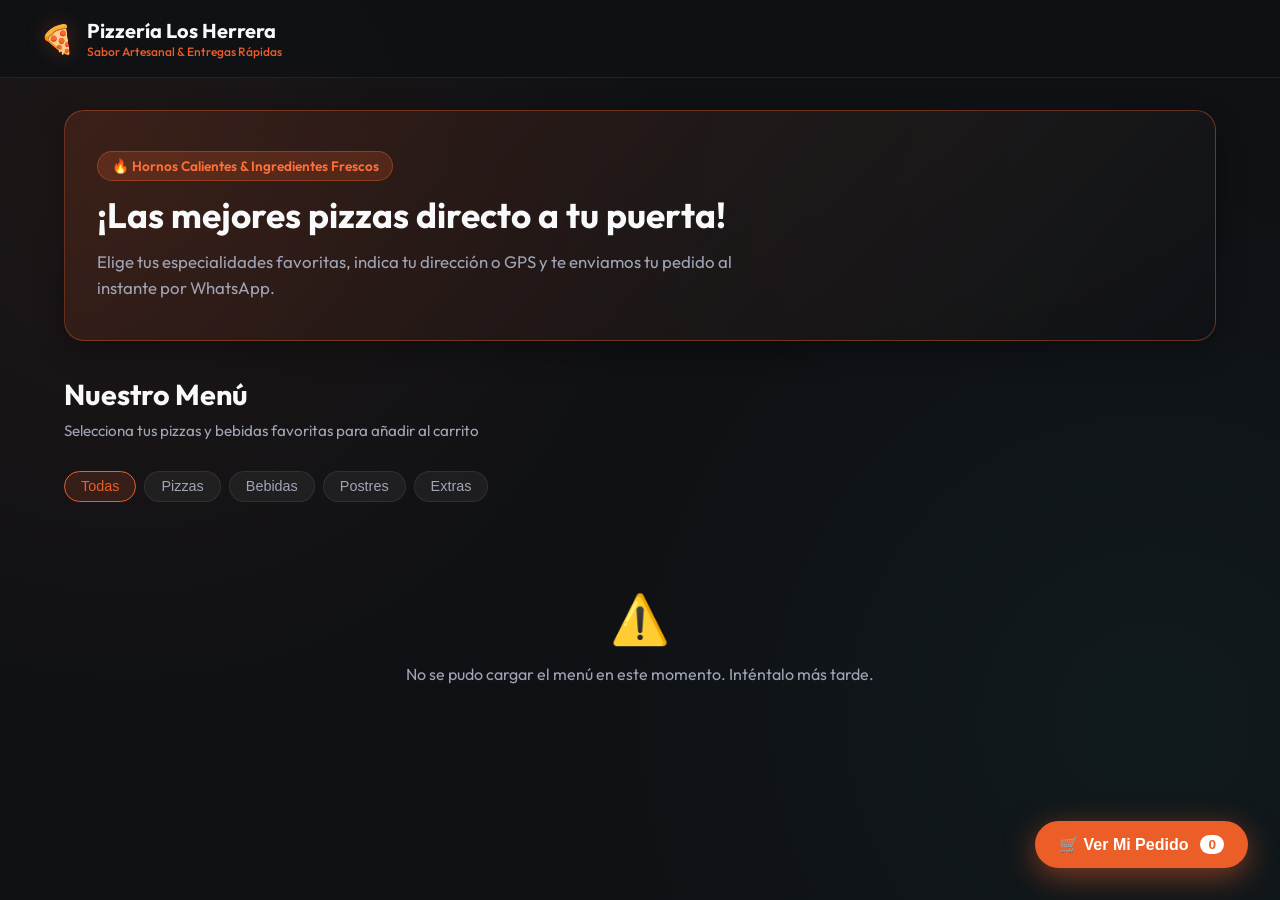
==== frontend/index.html @ 1ab90d22 "Initial pizzeria application" ====
<!DOCTYPE html>
<html lang="es">
<head>
  <meta charset="UTF-8">
  <meta name="viewport" content="width=device-width, initial-scale=1.0">
  <title>Pizzería Los Herrera | Pide tus Pizzas Favoritas</title>
  <meta name="description" content="Pizzería Los Herrera. Pide tus pizzas artesanales a domicilio. Envíos con ubicación GPS y pedidos directo por WhatsApp.">
  <link rel="stylesheet" href="styles.css">
</head>
<body>

  <!-- Client Header -->
  <header>
    <div class="nav-container">
      <a href="#" class="logo">
        <span class="logo-icon">🍕</span>
        <div>
          <span style="display: block; font-size: 1.25rem;">Pizzería Los Herrera</span>
          <span style="font-size: 0.75rem; color: var(--primary); font-weight: 500; display: block; margin-top: -3px;">Sabor Artesanal & Entregas Rápidas</span>
        </div>
      </a>
    </div>
  </header>

  <!-- Main Content Container -->
  <main>
    <!-- Hero Banner -->
    <section class="hero-banner">
      <div class="hero-content">
        <span class="hero-tag">🔥 Hornos Calientes & Ingredientes Frescos</span>
        <h1 class="hero-title">¡Las mejores pizzas directo a tu puerta!</h1>
        <p class="hero-subtitle">Elige tus especialidades favoritas, indica tu dirección o GPS y te enviamos tu pedido al instante por WhatsApp.</p>
      </div>
    </section>

    <!-- Menú & Catálogo de Productos -->
    <section class="view-section active">
      <div class="section-header">
        <div>
          <h2 class="section-title">Nuestro Menú</h2>
          <p class="section-subtitle">Selecciona tus pizzas y bebidas favoritas para añadir al carrito</p>
        </div>
      </div>

      <!-- Filtro por Categorías -->
      <div class="category-pills" id="category-pills">
        <button class="pill-btn active" data-category="all">Todas</button>
        <button class="pill-btn" data-category="Pizza">Pizzas</button>
        <button class="pill-btn" data-category="Bebidas">Bebidas</button>
        <button class="pill-btn" data-category="Postres">Postres</button>
        <button class="pill-btn" data-category="Extras">Extras</button>
      </div>

      <!-- Grid de Productos (Renderizado por app.js) -->
      <div class="products-grid" id="products-container">
        <div class="empty-state" style="grid-column: 1 / -1;">
          <p>Cargando delicioso menú...</p>
        </div>
      </div>
    </section>
  </main>

  <!-- Floating Cart Button -->
  <button class="cart-floating-btn" id="btn-open-cart">
    <span>🛒 Ver Mi Pedido</span>
    <span class="cart-badge" id="cart-count">0</span>
  </button>

  <!-- MODAL CHECKOUT / CARRITO -->
  <div class="modal-overlay" id="modal-cart">
    <div class="modal-content">
      <div class="modal-header">
        <h3 class="modal-title">Tu Pedido</h3>
        <button class="btn-close" id="btn-close-cart">&times;</button>
      </div>

      <!-- Lista de Ítems en el Carrito -->
      <div class="cart-items-list" id="cart-items-container">
        <!-- Renderizado dinámico por app.js -->
      </div>

      <div class="cart-total-bar">
        <span>Total a pagar:</span>
        <span id="cart-total-amount" style="color: var(--primary); font-size: 1.4rem;">$0.00</span>
      </div>

      <!-- Formulario de Datos del Cliente y Entrega -->
      <form id="form-checkout">
        <h4 style="margin-bottom: 0.75rem; color: var(--text-main); font-size: 1.05rem;">📍 Datos de Entrega</h4>

        <div class="form-group">
          <label class="form-label" for="cust-name">Nombre Completo *</label>
          <input type="text" id="cust-name" class="form-input" placeholder="Tu nombre y apellidos" required>
        </div>

        <div class="form-group">
          <label class="form-label" for="cust-id-number">Carnet de Identidad *</label>
          <input type="text" id="cust-id-number" class="form-input" placeholder="Ej: 90010112345" maxlength="11" pattern="[0-9]{11}" title="El carnet debe tener 11 dígitos" required>
        </div>

        <div class="form-group">
          <label class="form-label" for="cust-address">Dirección de Entrega Exacta *</label>
          <input type="text" id="cust-address" class="form-input" placeholder="Calle, número, entre calles y reparto/municipio" required>
        </div>

        <div class="form-group">
          <button type="button" class="btn-action" id="btn-get-gps" style="width: 100%; justify-content: center; padding: 0.65rem; margin-bottom: 0.5rem; background: rgba(46, 196, 182, 0.12); color: var(--accent-green); border-color: rgba(46, 196, 182, 0.3);">
            📍 Capturar Mi Ubicación GPS Actual
          </button>
          <input type="hidden" id="cust-lat">
          <input type="hidden" id="cust-lng">
        </div>

        <div class="form-group">
          <label class="form-label" for="cust-notes">Notas / Indicaciones del Pedido (Opcional)</label>
          <textarea id="cust-notes" class="form-textarea" rows="2" placeholder="Ej: Traer cambio de $50, poco queso, tocar timbre azul..."></textarea>
        </div>

        <button type="submit" class="btn-submit" id="btn-submit-order" style="padding: 0.95rem; font-size: 1.05rem;">
          💬 Realizar Pedido por WhatsApp
        </button>
      </form>
    </div>
  </div>

  <!-- MODAL DE SEGURIDAD / CONFIRMACIÓN -->
  <div class="modal-overlay" id="modal-confirm-order">
    <div class="modal-content" style="max-width: 460px;">
      <div class="modal-header">
        <h3 class="modal-title">🔐 Confirmación de Seguridad</h3>
        <button class="btn-close" id="btn-close-confirm">&times;</button>
      </div>

      <div style="text-align: center; margin-bottom: 1.25rem;">
        <div style="font-size: 3rem; margin-bottom: 0.5rem;">📱🍕</div>
        <h4 style="font-size: 1.15rem; font-weight: 600; color: var(--text-main); margin-bottom: 0.5rem;">
          ¿Estás seguro de realizar este pedido?
        </h4>
        <p style="color: var(--text-muted); font-size: 0.9rem;">
          El pedido se registrará automáticamente en el sistema de la pizzería y se abrirá tu WhatsApp para enviarlo al dueño.
        </p>
      </div>

      <!-- Resumen del Pedido -->
      <div id="confirm-summary-box" style="background: rgba(255, 255, 255, 0.04); border: 1px solid var(--border-color); padding: 1rem; border-radius: var(--radius-md); margin-bottom: 1.25rem; font-size: 0.9rem;">
        <!-- Rellenado por app.js -->
      </div>

      <div style="display: grid; grid-template-columns: 1fr 1fr; gap: 0.75rem;">
        <button type="button" class="btn-action" id="btn-cancel-confirm" style="justify-content: center; padding: 0.8rem; background: rgba(255,255,255,0.08);">
          ❌ Cancelar
        </button>
        <button type="button" class="btn-submit" id="btn-final-confirm" style="margin-top: 0; padding: 0.8rem;">
          ✅ Sí, Confirmar
        </button>
      </div>
    </div>
  </div>

  <!-- Toast Component -->
  <div class="toast" id="toast-msg">Notificación</div>

  <!-- Modal Ver Imagen -->
  <div class="modal-overlay" id="modal-view-image">
    <div class="modal-content" style="max-width: 700px; padding: 1rem; background: transparent; border: none; box-shadow: none;">
      <button class="btn-close" id="btn-close-image" style="position: absolute; top: 0.5rem; right: 0.5rem; z-index: 10; font-size: 2rem; color: #fff; text-shadow: 0 2px 8px rgba(0,0,0,0.8);">&times;</button>
      <img id="modal-image-src" src="" alt="Producto" style="width: 100%; border-radius: var(--radius-md); display: block;">
    </div>
  </div>

  <!-- JS Cliente -->
  <script src="app.js"></script>
</body>
</html>
---- frontend/styles.css ----
/* Pizzería Los Herrera - Vanilla CSS Design System */
@import url('https://fonts.googleapis.com/css2?family=Outfit:wght@300;400;500;600;700&display=swap');

:root {
  --bg-dark: #0f1115;
  --bg-card: rgba(26, 29, 36, 0.75);
  --bg-card-hover: rgba(35, 40, 50, 0.9);
  --bg-modal: #161920;
  --border-color: rgba(255, 255, 255, 0.08);
  --border-highlight: rgba(235, 94, 40, 0.4);
  
  --primary: #eb5e28;
  --primary-hover: #ff6f38;
  --primary-glow: rgba(235, 94, 40, 0.3);
  
  --accent-gold: #f71735;
  --accent-green: #2ec4b6;
  --accent-blue: #3a86ff;
  --accent-amber: #ff9f1c;

  --text-main: #f8f9fa;
  --text-muted: #a0a5b5;
  --text-dim: #6c7284;
  
  --radius-sm: 8px;
  --radius-md: 14px;
  --radius-lg: 20px;
  --shadow-lg: 0 10px 30px rgba(0, 0, 0, 0.5);
  --transition: all 0.25s cubic-bezier(0.4, 0, 0.2, 1);
}

* {
  box-sizing: border-box;
  margin: 0;
  padding: 0;
}

body {
  font-family: 'Outfit', -apple-system, BlinkMacSystemFont, sans-serif;
  background-color: var(--bg-dark);
  color: var(--text-main);
  line-height: 1.5;
  min-height: 100vh;
  overflow-x: hidden;
  background-image: 
    radial-gradient(circle at 10% 20%, rgba(235, 94, 40, 0.07) 0%, transparent 40%),
    radial-gradient(circle at 90% 80%, rgba(46, 196, 182, 0.05) 0%, transparent 40%);
  background-attachment: fixed;
}

/* Header Navbar */
header {
  position: sticky;
  top: 0;
  z-index: 100;
  backdrop-filter: blur(16px);
  -webkit-backdrop-filter: blur(16px);
  background: rgba(15, 17, 21, 0.85);
  border-bottom: 1px solid var(--border-color);
  padding: 1rem 1.5rem;
}

.nav-container {
  max-width: 1200px;
  margin: 0 auto;
  display: flex;
  justify-content: space-between;
  align-items: center;
  min-width: 0;
}

.logo {
  display: flex;
  align-items: center;
  gap: 0.75rem;
  font-weight: 700;
  font-size: 1.35rem;
  color: var(--text-main);
  text-decoration: none;
  min-width: 0;
}

.logo > div {
  min-width: 0;
}

.logo > div span {
  overflow: hidden;
  text-overflow: ellipsis;
  white-space: nowrap;
}

.logo-icon {
  font-size: 1.75rem;
  filter: drop-shadow(0 0 10px var(--primary-glow));
}

.nav-tabs {
  display: flex;
  gap: 0.5rem;
  background: rgba(255, 255, 255, 0.04);
  padding: 0.35rem;
  border-radius: 40px;
  border: 1px solid var(--border-color);
}

.tab-btn {
  background: transparent;
  border: none;
  color: var(--text-muted);
  padding: 0.5rem 1.25rem;
  border-radius: 30px;
  font-weight: 500;
  font-size: 0.95rem;
  cursor: pointer;
  transition: var(--transition);
  display: flex;
  align-items: center;
  gap: 0.5rem;
}

.tab-btn:hover {
  color: var(--text-main);
}

.tab-btn.active {
  background: var(--primary);
  color: #fff;
  box-shadow: 0 4px 15px var(--primary-glow);
}

/* Hero Banner (Landing Page Cliente) */
.hero-banner {
  background: linear-gradient(135deg, rgba(235, 94, 40, 0.15) 0%, rgba(15, 17, 21, 0.95) 100%),
              radial-gradient(circle at right, rgba(46, 196, 182, 0.1) 0%, transparent 60%);
  border: 1px solid var(--border-highlight);
  border-radius: var(--radius-lg);
  padding: 2.5rem 2rem;
  margin-bottom: 2rem;
  box-shadow: 0 10px 30px rgba(0, 0, 0, 0.3);
  position: relative;
  overflow: hidden;
}

.hero-tag {
  display: inline-block;
  background: rgba(235, 94, 40, 0.2);
  color: var(--primary-hover);
  border: 1px solid rgba(235, 94, 40, 0.4);
  font-size: 0.85rem;
  font-weight: 600;
  padding: 0.25rem 0.85rem;
  border-radius: 20px;
  margin-bottom: 0.75rem;
}

.hero-title {
  font-size: 2.2rem;
  font-weight: 700;
  color: var(--text-main);
  line-height: 1.25;
  margin-bottom: 0.75rem;
}

.hero-subtitle {
  color: var(--text-muted);
  font-size: 1.05rem;
  max-width: 650px;
}

/* Main Container */
main {
  max-width: 1200px;
  margin: 2rem auto;
  padding: 0 1.5rem;
}

.view-section {
  display: none;
  animation: fadeIn 0.3s ease-in-out;
}

.view-section.active {
  display: block;
}

@keyframes fadeIn {
  from { opacity: 0; transform: translateY(8px); }
  to { opacity: 1; transform: translateY(0); }
}

/* Section Header */
.section-header {
  margin-bottom: 1.75rem;
  display: flex;
  justify-content: space-between;
  align-items: flex-end;
}

.section-title {
  font-size: 1.8rem;
  font-weight: 700;
  color: var(--text-main);
}

.section-subtitle {
  color: var(--text-muted);
  font-size: 0.95rem;
  margin-top: 0.25rem;
}

/* Category Filter Pills */
.category-pills {
  display: flex;
  gap: 0.5rem;
  margin-bottom: 1.5rem;
  overflow-x: auto;
  padding-bottom: 0.5rem;
}

.pill-btn {
  background: rgba(255, 255, 255, 0.05);
  border: 1px solid var(--border-color);
  color: var(--text-muted);
  padding: 0.4rem 1rem;
  border-radius: 20px;
  font-size: 0.9rem;
  cursor: pointer;
  transition: var(--transition);
  white-space: nowrap;
}

.pill-btn.active, .pill-btn:hover {
  background: rgba(235, 94, 40, 0.15);
  border-color: var(--primary);
  color: var(--primary);
}

/* Grid Layouts */
.products-grid {
  display: grid;
  grid-template-columns: repeat(auto-fill, minmax(270px, 1fr));
  gap: 1.5rem;
}

/* Product Card */
.product-card {
  background: var(--bg-card);
  border: 1px solid var(--border-color);
  border-radius: var(--radius-md);
  padding: 1.25rem;
  display: flex;
  flex-direction: column;
  justify-content: space-between;
  transition: var(--transition);
  backdrop-filter: blur(8px);
  position: relative;
  overflow: hidden;
}

.product-card:hover {
  transform: translateY(-4px);
  background: var(--bg-card-hover);
  border-color: var(--border-highlight);
  box-shadow: 0 8px 25px rgba(0, 0, 0, 0.4);
}

.product-card.has-image {
  background-size: cover;
  background-position: center;
  cursor: pointer;
  color: #fff;
  min-height: 320px;
}

.product-card.has-image:hover {
  background-color: rgba(15, 17, 21, 0.4);
}

.product-card-overlay {
  position: absolute;
  inset: 0;
  background: linear-gradient(to top, rgba(15, 17, 21, 0.95) 0%, rgba(15, 17, 21, 0.5) 50%, rgba(15, 17, 21, 0.2) 100%);
  z-index: 1;
  pointer-events: none;
}

.product-card-content {
  position: relative;
  z-index: 2;
}

.product-card.has-image .product-footer {
  position: relative;
  z-index: 2;
  border-top: 1px solid rgba(255, 255, 255, 0.15);
}

.product-badge {
  position: absolute;
  top: 1rem;
  right: 1rem;
  font-size: 0.75rem;
  padding: 0.2rem 0.6rem;
  border-radius: 12px;
  font-weight: 600;
  text-transform: uppercase;
}

.badge-available {
  background: rgba(46, 196, 182, 0.15);
  color: var(--accent-green);
  border: 1px solid rgba(46, 196, 182, 0.3);
}

.badge-unavailable {
  background: rgba(247, 23, 53, 0.15);
  color: var(--accent-gold);
  border: 1px solid rgba(247, 23, 53, 0.3);
}

.product-category {
  font-size: 0.8rem;
  color: var(--primary);
  font-weight: 600;
  text-transform: uppercase;
  letter-spacing: 0.5px;
  margin-bottom: 0.4rem;
}

.product-title {
  font-size: 1.25rem;
  font-weight: 600;
  margin-bottom: 0.4rem;
}

.product-desc {
  color: var(--text-muted);
  font-size: 0.9rem;
  margin-bottom: 1.25rem;
  min-height: 2.7rem;
}

.product-footer {
  display: flex;
  justify-content: space-between;
  align-items: center;
  margin-top: auto;
  padding-top: 0.75rem;
  border-top: 1px solid rgba(255, 255, 255, 0.05);
}

.product-price {
  font-size: 1.35rem;
  font-weight: 700;
  color: var(--text-main);
}

.btn-add-cart {
  background: var(--primary);
  color: #fff;
  border: none;
  padding: 0.55rem 1rem;
  border-radius: var(--radius-sm);
  font-weight: 600;
  cursor: pointer;
  transition: var(--transition);
  display: flex;
  align-items: center;
  gap: 0.4rem;
}

.btn-add-cart:hover {
  background: var(--primary-hover);
  box-shadow: 0 4px 12px var(--primary-glow);
}

.btn-add-cart:disabled {
  background: rgba(255, 255, 255, 0.1);
  color: var(--text-dim);
  cursor: not-allowed;
  box-shadow: none;
}

/* Floating Cart Button */
.cart-floating-btn {
  position: fixed;
  bottom: 2rem;
  right: 2rem;
  background: var(--primary);
  color: #fff;
  border: none;
  border-radius: 50px;
  padding: 0.85rem 1.5rem;
  font-size: 1rem;
  font-weight: 600;
  display: flex;
  align-items: center;
  gap: 0.75rem;
  cursor: pointer;
  box-shadow: 0 8px 30px rgba(235, 94, 40, 0.5);
  z-index: 90;
  transition: var(--transition);
}

.cart-floating-btn:hover {
  transform: scale(1.05);
  background: var(--primary-hover);
}

.cart-badge {
  background: #fff;
  color: var(--primary);
  border-radius: 20px;
  padding: 0.15rem 0.5rem;
  font-size: 0.85rem;
  font-weight: 700;
}

/* Modal Overlay & Card */
.modal-overlay {
  position: fixed;
  top: 0;
  left: 0;
  width: 100%;
  height: 100%;
  background: rgba(0, 0, 0, 0.75);
  backdrop-filter: blur(6px);
  z-index: 200;
  display: none;
  align-items: center;
  justify-content: center;
  padding: 1rem;
}

.modal-overlay.active {
  display: flex;
}

.modal-content {
  background: var(--bg-modal);
  border: 1px solid var(--border-color);
  border-radius: var(--radius-lg);
  width: 100%;
  max-width: 540px;
  max-height: 90vh;
  overflow-y: auto;
  padding: 1.75rem;
  box-shadow: var(--shadow-lg);
  animation: modalUp 0.25s ease-out;
  overscroll-behavior: contain;
}

@keyframes modalUp {
  from { opacity: 0; transform: translateY(20px); }
  to { opacity: 1; transform: translateY(0); }
}

.modal-header {
  display: flex;
  justify-content: space-between;
  align-items: center;
  margin-bottom: 1.25rem;
  padding-bottom: 0.75rem;
  border-bottom: 1px solid var(--border-color);
}

.modal-title {
  font-size: 1.35rem;
  font-weight: 700;
}

.btn-close {
  background: transparent;
  border: none;
  color: var(--text-muted);
  font-size: 1.5rem;
  cursor: pointer;
  transition: var(--transition);
}

.btn-close:hover {
  color: var(--text-main);
}

/* Cart Item Row */
.cart-items-list {
  margin-bottom: 1.25rem;
  max-height: 220px;
  overflow-y: auto;
}

.cart-item {
  display: flex;
  justify-content: space-between;
  align-items: center;
  padding: 0.75rem 0;
  border-bottom: 1px solid rgba(255, 255, 255, 0.05);
}

.cart-item-info h4 {
  font-size: 1rem;
  font-weight: 600;
}

.cart-item-info p {
  font-size: 0.85rem;
  color: var(--text-muted);
}

.cart-item-controls {
  display: flex;
  align-items: center;
  gap: 0.5rem;
}

.btn-qty {
  background: rgba(255, 255, 255, 0.1);
  border: none;
  color: var(--text-main);
  width: 28px;
  height: 28px;
  min-width: 28px;
  border-radius: 6px;
  cursor: pointer;
  font-weight: 700;
  display: flex;
  align-items: center;
  justify-content: center;
}

.btn-qty:hover {
  background: var(--primary);
}

.cart-total-bar {
  display: flex;
  justify-content: space-between;
  align-items: center;
  padding: 1rem 0;
  font-size: 1.2rem;
  font-weight: 700;
  border-top: 2px dashed var(--border-color);
  margin-bottom: 1.25rem;
}

/* Form Controls */
.form-group {
  margin-bottom: 1rem;
}

.form-label {
  display: block;
  font-size: 0.85rem;
  font-weight: 600;
  color: var(--text-muted);
  margin-bottom: 0.4rem;
}

.form-input, .form-textarea, .form-select {
  width: 100%;
  background: rgba(255, 255, 255, 0.04);
  border: 1px solid var(--border-color);
  border-radius: var(--radius-sm);
  padding: 0.7rem 0.9rem;
  color: var(--text-main);
  font-family: inherit;
  font-size: 0.95rem;
  min-height: 44px;
  transition: var(--transition);
}

.form-input:focus, .form-textarea:focus, .form-select:focus {
  outline: none;
  border-color: var(--primary);
  box-shadow: 0 0 0 3px var(--primary-glow);
}

.form-row {
  display: grid;
  grid-template-columns: 1fr 1fr;
  gap: 1rem;
}

.btn-submit {
  width: 100%;
  background: var(--primary);
  color: #fff;
  border: none;
  padding: 0.85rem;
  border-radius: var(--radius-sm);
  font-size: 1rem;
  font-weight: 600;
  cursor: pointer;
  transition: var(--transition);
  margin-top: 0.5rem;
  min-height: 46px;
}

.btn-submit:hover {
  background: var(--primary-hover);
  box-shadow: 0 4px 20px var(--primary-glow);
}

.image-upload-area {
  border: 2px dashed var(--border-color);
  border-radius: var(--radius-sm);
  cursor: pointer;
  transition: var(--transition);
  overflow: hidden;
}

.image-upload-area:hover {
  border-color: var(--primary);
  background: rgba(235, 94, 40, 0.05);
}

.image-upload-placeholder {
  display: flex;
  flex-direction: column;
  align-items: center;
  justify-content: center;
  gap: 0.3rem;
  padding: 1.5rem;
  text-align: center;
  color: var(--text-muted);
}

/* Orders Admin Grid */
.orders-list {
  display: flex;
  flex-direction: column;
  gap: 1rem;
}

.order-card {
  background: var(--bg-card);
  border: 1px solid var(--border-color);
  border-radius: var(--radius-md);
  padding: 1.25rem;
  display: flex;
  flex-direction: column;
  gap: 0.75rem;
}

.order-card-header {
  display: flex;
  justify-content: space-between;
  align-items: center;
  padding-bottom: 0.5rem;
  border-bottom: 1px solid rgba(255, 255, 255, 0.05);
}

.order-id {
  font-weight: 700;
  color: var(--primary);
}

.order-date {
  font-size: 0.8rem;
  color: var(--text-dim);
}

.status-badge {
  padding: 0.25rem 0.75rem;
  border-radius: 20px;
  font-size: 0.8rem;
  font-weight: 600;
}

.status-pendiente { background: rgba(255, 159, 28, 0.2); color: var(--accent-amber); border: 1px solid rgba(255, 159, 28, 0.4); }
.status-preparacion { background: rgba(58, 134, 255, 0.2); color: var(--accent-blue); border: 1px solid rgba(58, 134, 255, 0.4); }
.status-camino { background: rgba(46, 196, 182, 0.2); color: var(--accent-green); border: 1px solid rgba(46, 196, 182, 0.4); }
.status-entregado { background: rgba(255, 255, 255, 0.1); color: var(--text-muted); }

.order-actions {
  display: flex;
  gap: 0.5rem;
  flex-wrap: wrap;
  margin-top: 0.5rem;
}

.orders-search-bar {
  margin-bottom: 1.25rem;
  max-width: 520px;
}

.orders-search-row {
  display: flex;
  gap: 0.5rem;
  align-items: center;
}

.orders-search-row .form-input {
  flex: 1;
  margin: 0;
}

.orders-search-row .btn-action {
  flex-shrink: 0;
  padding: 0.65rem 0.9rem;
}

.btn-action {
  background: rgba(255, 255, 255, 0.05);
  border: 1px solid var(--border-color);
  color: var(--text-main);
  padding: 0.4rem 0.8rem;
  border-radius: 6px;
  font-size: 0.85rem;
  text-decoration: none;
  cursor: pointer;
  display: inline-flex;
  align-items: center;
  gap: 0.3rem;
  transition: var(--transition);
  min-height: 40px;
}

.btn-action:hover {
  background: rgba(255, 255, 255, 0.15);
}

.btn-whatsapp {
  background: rgba(37, 211, 102, 0.15);
  color: #25d366;
  border-color: rgba(37, 211, 102, 0.3);
}
.btn-whatsapp:hover { background: rgba(37, 211, 102, 0.3); }

.btn-complete {
  background: rgba(46, 196, 182, 0.18);
  color: var(--accent-green);
  border-color: rgba(46, 196, 182, 0.4);
  font-weight: 600;
}
.btn-complete:hover { background: rgba(46, 196, 182, 0.32); }

.btn-delete-order {
  background: rgba(247, 23, 53, 0.15);
  color: var(--accent-gold);
  border: 1px solid rgba(247, 23, 53, 0.3);
  padding: 0.35rem 0.7rem;
  border-radius: 6px;
  font-size: 0.85rem;
  cursor: pointer;
  display: inline-flex;
  align-items: center;
  gap: 0.3rem;
  transition: var(--transition);
}
.btn-delete-order:hover {
  background: rgba(247, 23, 53, 0.35);
}

.btn-complete-confirm {
  background: rgba(46, 196, 182, 0.25) !important;
  color: var(--accent-green) !important;
  border: 1px solid rgba(46, 196, 182, 0.45);
}

.btn-maps {
  background: rgba(66, 133, 244, 0.15);
  color: #4285f4;
  border-color: rgba(66, 133, 244, 0.3);
}
.btn-maps:hover { background: rgba(66, 133, 244, 0.3); }

/* Empty state */
.empty-state {
  text-align: center;
  padding: 3rem 1rem;
  color: var(--text-muted);
}
.empty-state-icon {
  font-size: 3rem;
  margin-bottom: 0.5rem;
}

/* Toast alert */
.toast {
  position: fixed;
  bottom: 2rem;
  left: 50%;
  transform: translateX(-50%) translateY(100px);
  background: #232731;
  color: #fff;
  border: 1px solid var(--primary);
  padding: 0.75rem 1.5rem;
  border-radius: 30px;
  box-shadow: 0 8px 25px rgba(0,0,0,0.5);
  font-weight: 500;
  z-index: 300;
  transition: transform 0.3s ease-out, opacity 0.3s ease-out;
  opacity: 0;
}
.toast.show {
  transform: translateX(-50%) translateY(0);
  opacity: 1;
}

/* Responsive Media Queries */
@media (max-width: 768px) {
  header {
    padding: 0.75rem 1rem;
  }

  .nav-container {
    flex-direction: column;
    gap: 0.75rem;
    align-items: stretch;
  }

  .logo {
    justify-content: center;
    font-size: 1.2rem;
    max-width: 100%;
  }

  .nav-tabs {
    width: 100%;
    justify-content: space-around;
    overflow-x: auto;
    padding: 0.25rem;
  }

  .tab-btn {
    padding: 0.45rem 0.85rem;
    font-size: 0.85rem;
    white-space: nowrap;
  }

  main {
    margin: 1.25rem auto;
    padding: 0 1rem;
  }

  .section-header {
    flex-direction: column;
    align-items: flex-start;
    gap: 0.75rem;
  }

  .section-title {
    font-size: 1.45rem;
  }

  .hero-banner {
    border-radius: var(--radius-md);
    padding: 1.5rem 1.1rem;
    margin-bottom: 1.5rem;
  }

  .hero-title {
    font-size: clamp(1.7rem, 8vw, 2.2rem);
  }

  .hero-subtitle {
    font-size: 0.95rem;
  }

  .hero-tag {
    font-size: 0.75rem;
    max-width: 100%;
  }

  .category-pills {
    margin-right: -1rem;
    padding-right: 1rem;
    scrollbar-width: none;
  }

  .category-pills::-webkit-scrollbar {
    display: none;
  }

  .pill-btn,
  .btn-add-cart {
    min-height: 42px;
  }

  .products-grid {
    grid-template-columns: 1fr;
    gap: 1rem;
  }

  .product-card {
    min-width: 0;
  }

  .product-card.has-image {
    min-height: 280px;
  }

  .product-desc {
    min-height: 0;
  }

  .form-row {
    grid-template-columns: 1fr;
    gap: 0.75rem;
  }

  .cart-floating-btn {
    bottom: max(1rem, env(safe-area-inset-bottom));
    right: 1rem;
    left: 1rem;
    justify-content: center;
    width: auto;
    padding: 0.75rem 1.25rem;
    font-size: 0.9rem;
  }

  .modal-overlay {
    align-items: flex-end;
    padding: 0;
  }

  .modal-content {
    padding: 1.25rem;
    max-height: 92vh;
    border-radius: var(--radius-md) var(--radius-md) 0 0;
    padding-bottom: max(1.1rem, env(safe-area-inset-bottom));
  }

  .modal-header {
    position: sticky;
    top: -1.25rem;
    z-index: 1;
    background: var(--bg-modal);
    padding-top: 0.2rem;
  }

  .cart-items-list {
    max-height: 32vh;
  }

  .cart-item {
    gap: 0.75rem;
    align-items: flex-start;
  }

  .cart-item-info {
    min-width: 0;
  }

  .cart-item-info h4 {
    overflow-wrap: anywhere;
  }

  .cart-item-controls {
    flex-shrink: 0;
  }

  .order-card-header {
    flex-direction: column;
    align-items: flex-start;
    gap: 0.4rem;
  }

  .order-actions {
    flex-direction: column;
    align-items: stretch;
  }

  .order-actions .btn-action, .order-actions select {
    width: 100%;
    justify-content: center;
    min-height: 44px;
  }

  .orders-search-row {
    align-items: stretch;
    flex-direction: column;
  }

  .orders-search-row .btn-action {
    justify-content: center;
  }

  .admin-login-view {
    padding: 1rem;
  }

  .admin-login-card {
    padding: 1.25rem;
  }

  .admin-login-brand h1 {
    font-size: 1.2rem;
  }

  .nav-container > div:last-child {
    flex-wrap: wrap;
    justify-content: center;
  }

  .nav-container > div:last-child > .btn-action {
    flex: 1 1 auto;
    justify-content: center;
  }

  .order-card {
    padding: 1rem;
  }
}

@media (max-width: 420px) {
  main {
    padding: 0 0.75rem;
  }

  header {
    padding-inline: 0.75rem;
  }

  .logo-icon {
    font-size: 1.45rem;
  }

  .logo > div span:first-child {
    font-size: 1rem !important;
  }

  .logo > div span:last-child {
    font-size: 0.68rem !important;
  }

  .section-title {
    font-size: 1.3rem;
  }

  .product-card {
    padding: 1rem;
  }

  .product-footer {
    align-items: stretch;
    flex-direction: column;
    gap: 0.75rem;
  }

  .btn-add-cart {
    justify-content: center;
    width: 100%;
  }

  .cart-total-bar {
    font-size: 1rem;
  }
}

@media (min-width: 769px) and (max-width: 1024px) {
  .products-grid {
    grid-template-columns: repeat(2, 1fr);
  }
}

/* Admin login */
.admin-login-view {
  min-height: 100vh;
  display: flex;
  align-items: center;
  justify-content: center;
  padding: 1.5rem;
  background:
    radial-gradient(ellipse at 20% 20%, rgba(247, 23, 53, 0.12), transparent 50%),
    radial-gradient(ellipse at 80% 80%, rgba(255, 183, 3, 0.08), transparent 45%),
    var(--bg-dark);
}

.admin-login-view[hidden] {
  display: none;
}

.admin-login-card {
  width: 100%;
  max-width: 400px;
  padding: 2rem;
  background: var(--bg-modal);
  border: 1px solid var(--border-color);
  border-radius: var(--radius-md);
}

.admin-login-brand {
  text-align: center;
  margin-bottom: 1.5rem;
}

.admin-login-brand h1 {
  font-size: 1.35rem;
  margin: 0.5rem 0 0.25rem;
  color: var(--text-main);
}

.admin-login-brand p {
  margin: 0;
  color: var(--accent-amber);
  font-size: 0.9rem;
}

.admin-login-error {
  color: var(--accent-gold);
  font-size: 0.9rem;
  margin: 0 0 0.75rem;
}
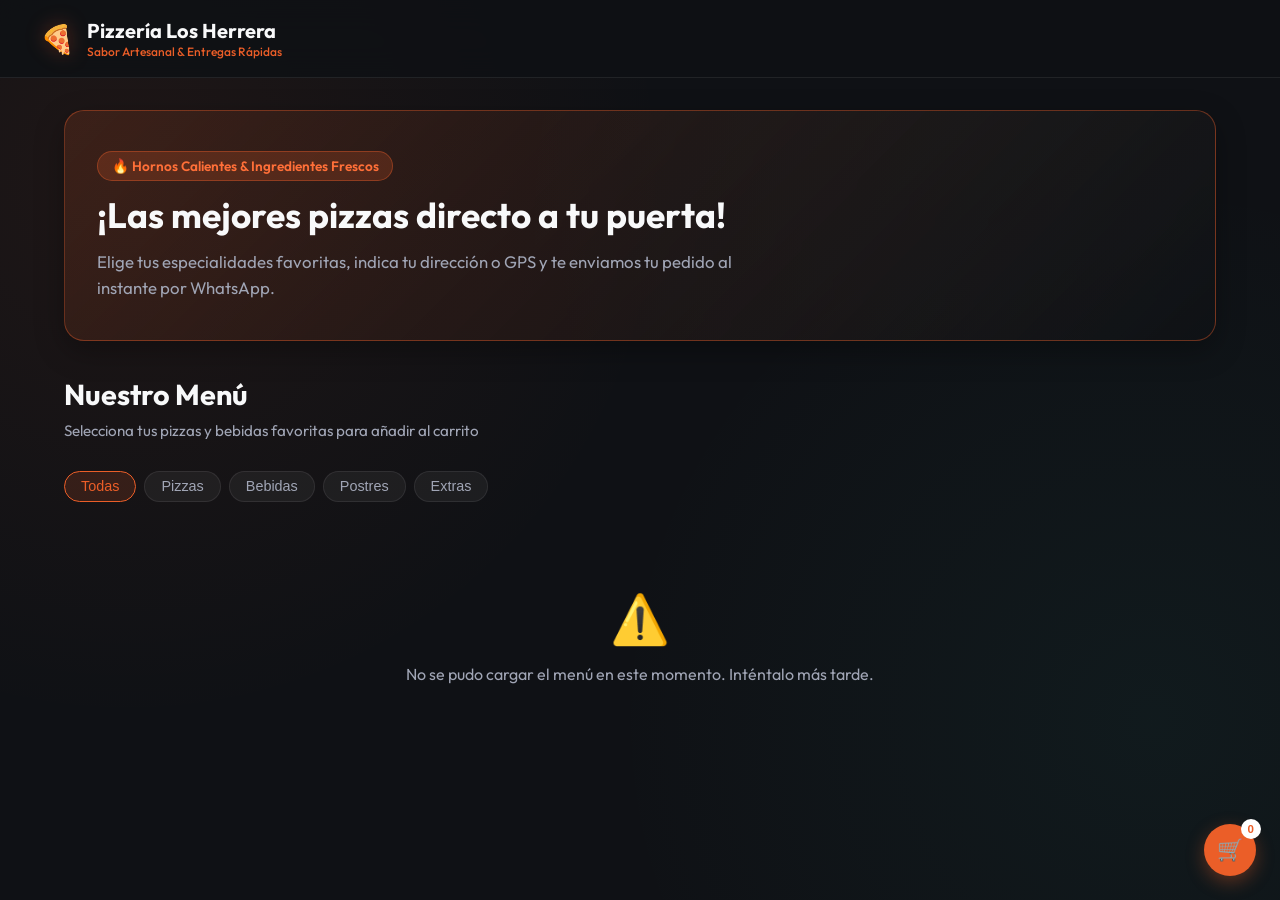
==== commit 5f406b52: "candela" ====
--- a/frontend/index.html
+++ b/frontend/index.html
@@ -61,8 +61,8 @@
   </main>
 
   <!-- Floating Cart Button -->
-  <button class="cart-floating-btn" id="btn-open-cart">
-    <span>🛒 Ver Mi Pedido</span>
+  <button class="cart-floating-btn" id="btn-open-cart" type="button" aria-label="Ver mi pedido" title="Ver mi pedido">
+    <span aria-hidden="true">🛒</span>
     <span class="cart-badge" id="cart-count">0</span>
   </button>
 
--- a/frontend/styles.css
+++ b/frontend/styles.css
@@ -385,20 +385,21 @@
 /* Floating Cart Button */
 .cart-floating-btn {
   position: fixed;
-  bottom: 2rem;
-  right: 2rem;
+  bottom: 1.5rem;
+  right: 1.5rem;
+  width: 3.25rem;
+  height: 3.25rem;
   background: var(--primary);
   color: #fff;
   border: none;
-  border-radius: 50px;
-  padding: 0.85rem 1.5rem;
-  font-size: 1rem;
-  font-weight: 600;
-  display: flex;
-  align-items: center;
-  gap: 0.75rem;
+  border-radius: 50%;
+  padding: 0;
+  font-size: 1.35rem;
+  display: flex;
+  align-items: center;
+  justify-content: center;
   cursor: pointer;
-  box-shadow: 0 8px 30px rgba(235, 94, 40, 0.5);
+  box-shadow: 0 6px 18px rgba(235, 94, 40, 0.35);
   z-index: 90;
   transition: var(--transition);
 }
@@ -409,12 +410,20 @@
 }
 
 .cart-badge {
+  position: absolute;
+  top: -0.3rem;
+  right: -0.3rem;
+  min-width: 1.25rem;
+  height: 1.25rem;
   background: #fff;
   color: var(--primary);
   border-radius: 20px;
-  padding: 0.15rem 0.5rem;
-  font-size: 0.85rem;
+  padding: 0 0.25rem;
+  font-size: 0.72rem;
   font-weight: 700;
+  display: flex;
+  align-items: center;
+  justify-content: center;
 }
 
 /* Modal Overlay & Card */
@@ -904,11 +913,8 @@
   .cart-floating-btn {
     bottom: max(1rem, env(safe-area-inset-bottom));
     right: 1rem;
-    left: 1rem;
-    justify-content: center;
-    width: auto;
-    padding: 0.75rem 1.25rem;
-    font-size: 0.9rem;
+    width: 3rem;
+    height: 3rem;
   }
 
   .modal-overlay {
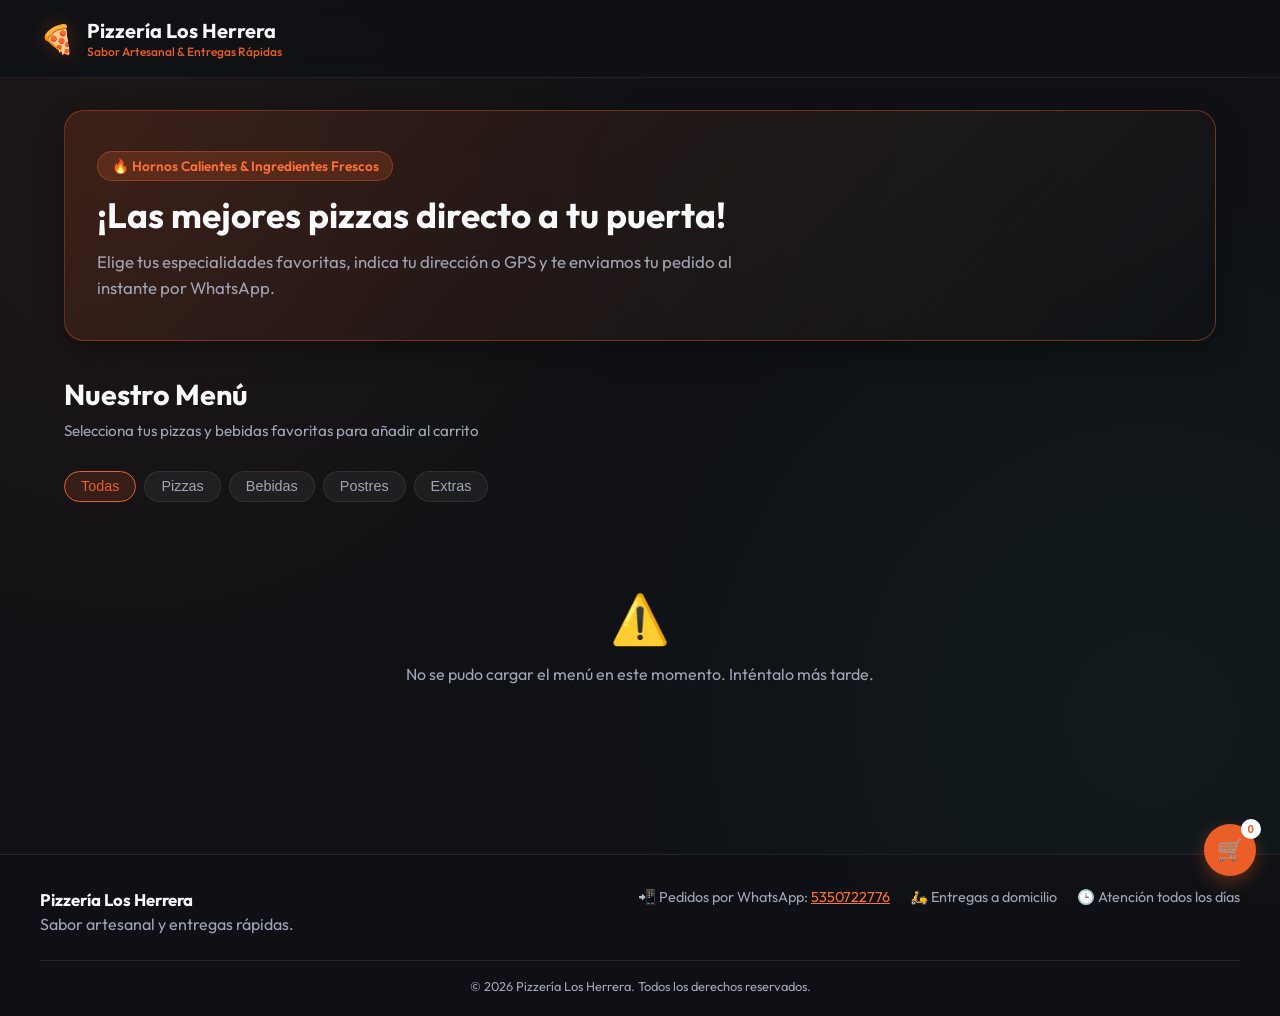
==== commit 2377b56e: "Fix product admin actions" ====
--- a/frontend/index.html
+++ b/frontend/index.html
@@ -59,6 +59,21 @@
       </div>
     </section>
   </main>
+
+  <footer class="site-footer">
+    <div class="site-footer-content">
+      <div>
+        <strong>Pizzería Los Herrera</strong>
+        <p>Sabor artesanal y entregas rápidas.</p>
+      </div>
+      <div class="site-footer-details">
+        <span>📲 Pedidos por WhatsApp: <a href="https://wa.me/5350722776" target="_blank" rel="noopener">5350722776</a></span>
+        <span>🛵 Entregas a domicilio</span>
+        <span>🕒 Atención todos los días</span>
+      </div>
+    </div>
+    <p class="site-footer-copy">© 2026 Pizzería Los Herrera. Todos los derechos reservados.</p>
+  </footer>
 
   <!-- Floating Cart Button -->
   <button class="cart-floating-btn" id="btn-open-cart" type="button" aria-label="Ver mi pedido" title="Ver mi pedido">
--- a/frontend/styles.css
+++ b/frontend/styles.css
@@ -172,7 +172,48 @@
 main {
   max-width: 1200px;
   margin: 2rem auto;
-  padding: 0 1.5rem;
+  padding: 0 1.5rem 5.5rem;
+}
+
+.site-footer {
+  border-top: 1px solid var(--border-color);
+  background: rgba(15, 17, 21, 0.88);
+  padding: 2rem 1.5rem 1.25rem;
+  color: var(--text-muted);
+}
+
+.site-footer-content {
+  max-width: 1200px;
+  margin: 0 auto;
+  display: flex;
+  justify-content: space-between;
+  gap: 2rem;
+}
+
+.site-footer strong {
+  color: var(--text-main);
+  font-size: 1.05rem;
+}
+
+.site-footer-details {
+  display: flex;
+  flex-wrap: wrap;
+  justify-content: flex-end;
+  gap: 0.5rem 1.25rem;
+  font-size: 0.9rem;
+}
+
+.site-footer a {
+  color: var(--primary-hover);
+}
+
+.site-footer-copy {
+  max-width: 1200px;
+  margin: 1.5rem auto 0;
+  padding-top: 1rem;
+  border-top: 1px solid var(--border-color);
+  font-size: 0.8rem;
+  text-align: center;
 }
 
 .view-section {
@@ -728,6 +769,44 @@
 
 .btn-action:hover {
   background: rgba(255, 255, 255, 0.15);
+}
+
+.admin-product-actions {
+  display: flex;
+  flex-direction: column;
+  gap: 0.4rem;
+  padding-top: 0.75rem;
+  border-top: 1px solid rgba(255, 255, 255, 0.12);
+}
+
+.admin-product-actions-grid {
+  display: grid;
+  grid-template-columns: 1fr 1fr;
+  gap: 0.4rem;
+}
+
+.admin-product-action {
+  justify-content: center;
+  background: #292e38;
+  border-color: #48515f;
+  color: var(--text-main);
+}
+
+.admin-product-action:hover {
+  background: #363d49;
+}
+
+.admin-product-action.is-pause,
+.admin-product-action.is-delete {
+  background: #492832;
+  border-color: #8f3d4b;
+  color: #ff9aa7;
+}
+
+.admin-product-action.is-activate {
+  background: #173d3b;
+  border-color: #2c7770;
+  color: #82e0d6;
 }
 
 .btn-whatsapp {
@@ -841,7 +920,18 @@
 
   main {
     margin: 1.25rem auto;
-    padding: 0 1rem;
+    padding: 0 1rem 5.5rem;
+  }
+
+  .site-footer-content {
+    flex-direction: column;
+    gap: 1rem;
+  }
+
+  .site-footer-details {
+    justify-content: flex-start;
+    flex-direction: column;
+    gap: 0.4rem;
   }
 
   .section-header {
@@ -1013,7 +1103,7 @@
 
 @media (max-width: 420px) {
   main {
-    padding: 0 0.75rem;
+    padding: 0 0.75rem 5.5rem;
   }
 
   header {
